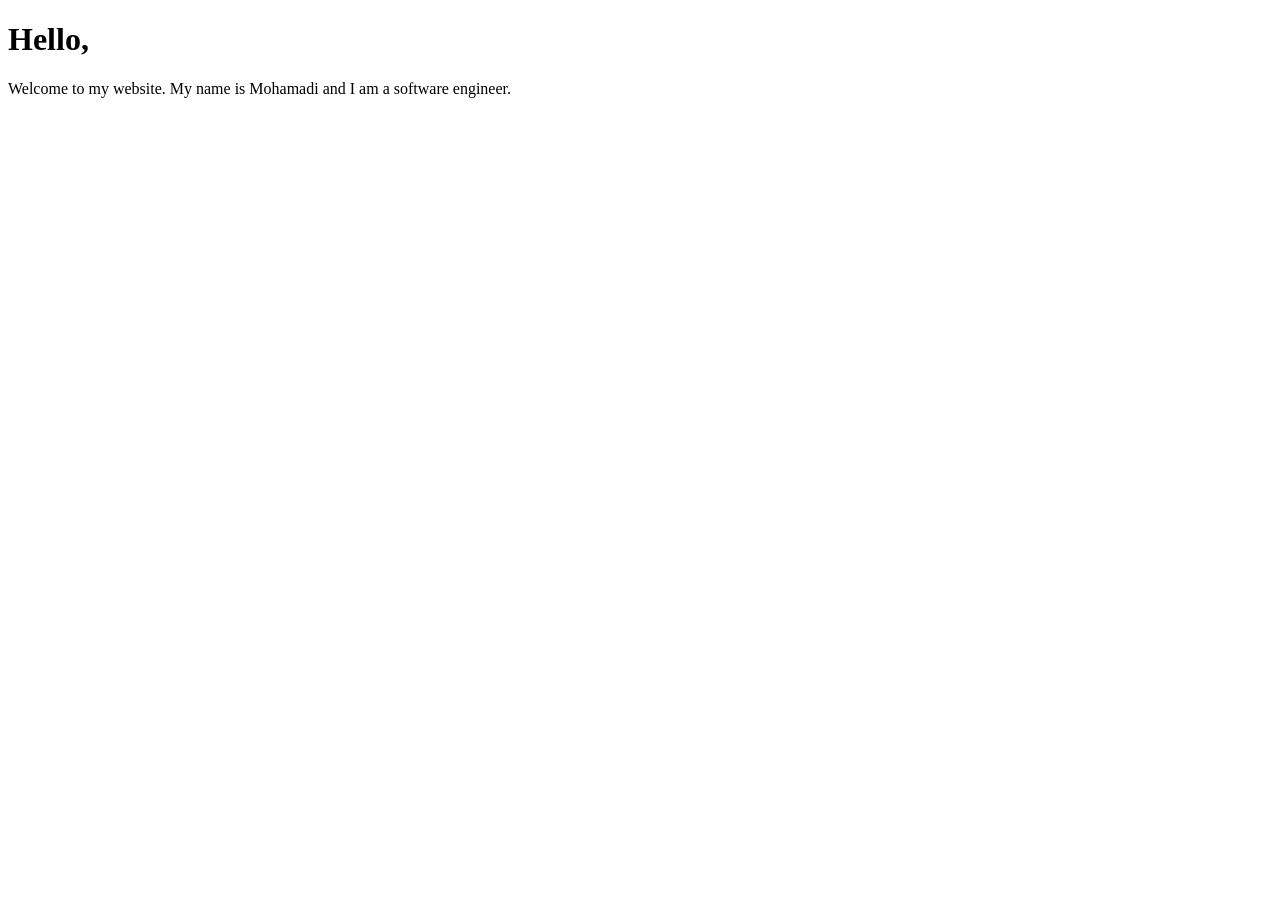
==== index.html @ 072c55f5 "initiation" ====
<!DOCTYPE html>
<head>
    <title>my website</title>
</head>
<body>
    <div>
        <h1>Hello,</h1>
        <p>Welcome to my website. My name is Mohamadi and I am a software engineer.</p>
    </div>
</body>
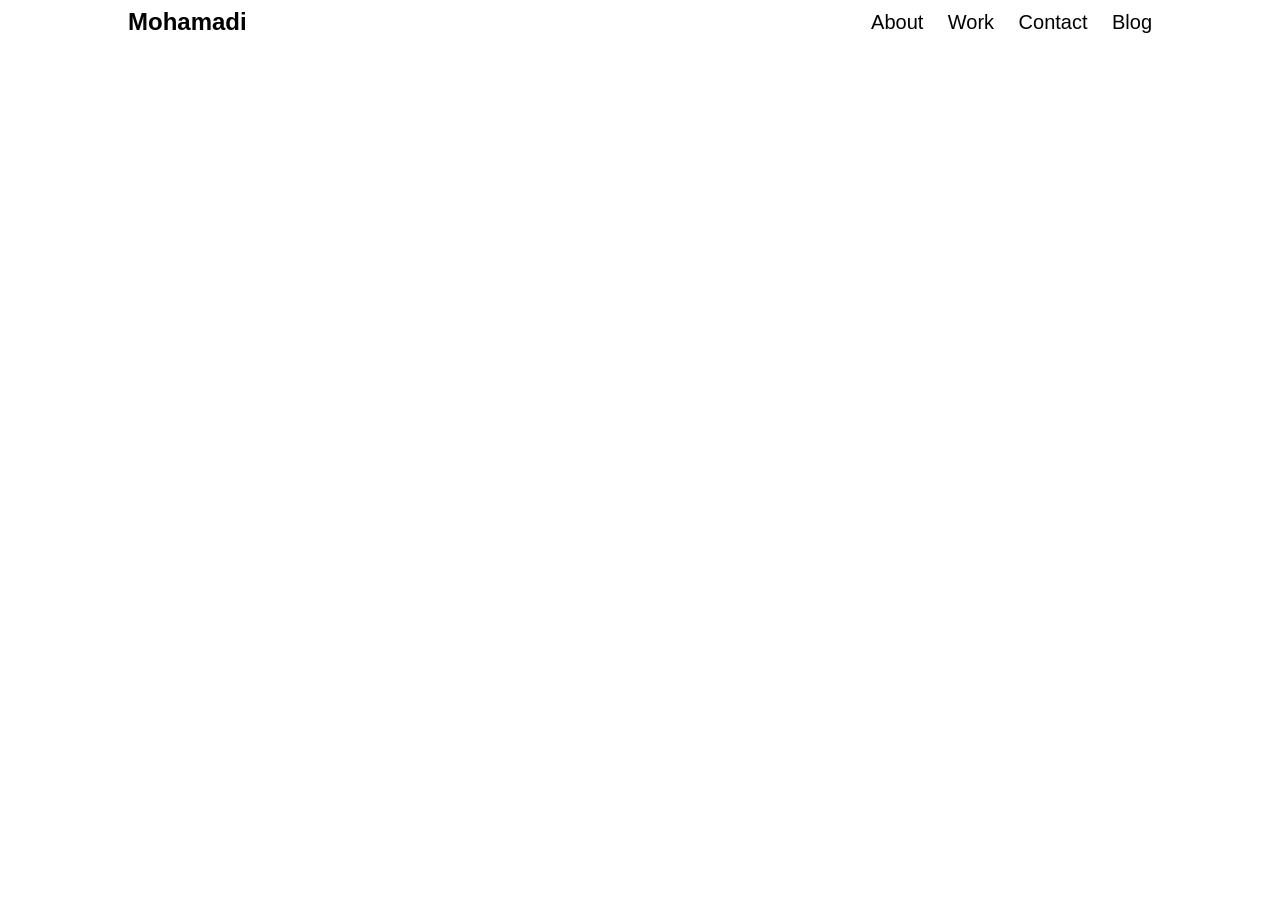
==== commit 154e0d5e: "header section" ====
--- a/index.html
+++ b/index.html
@@ -1,10 +1,38 @@
 <!DOCTYPE html>
+
 <head>
-    <title>my website</title>
+    <title>Mohamadi Naena - Personal Website</title>
+    <style>
+        body {
+            font-family: Arial, sans-serif;
+        }
+
+        .header {
+            display: flex;
+            justify-content: space-between;
+            align-items: center;
+            padding-left: 120px;
+            padding-right: 120px;
+        }
+        .header-name {
+            font-weight: bold;
+            font-size: 24px;
+        }
+        .header a {
+            font-size: 20px;
+            font-weight: 500;
+            margin-left: 20px;
+        }
+    </style>
 </head>
 <body>
-    <div>
-        <h1>Hello,</h1>
-        <p>Welcome to my website. My name is Mohamadi and I am a software engineer.</p>
+    <div class="header">
+        <div class="header-name">Mohamadi</div>
+        <div>
+            <a>About</a>
+            <a>Work</a>
+            <a>Contact</a>
+            <a>Blog</a> 
+        </div>
     </div>
 </body>
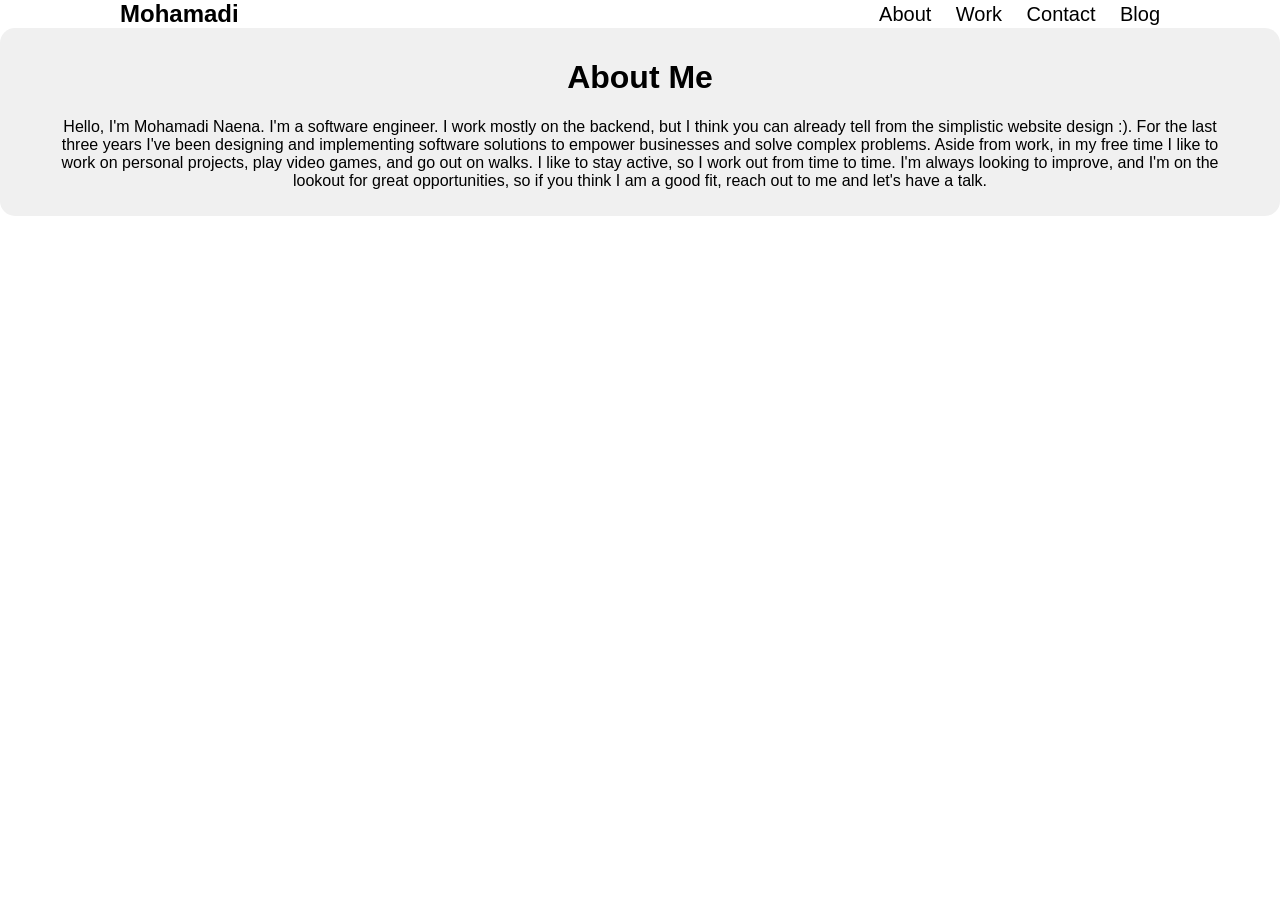
==== commit 507760b3: "about section" ====
--- a/index.html
+++ b/index.html
@@ -1,29 +1,8 @@
 <!DOCTYPE html>
 
 <head>
+    <link rel="stylesheet" href="styles.css"/>
     <title>Mohamadi Naena - Personal Website</title>
-    <style>
-        body {
-            font-family: Arial, sans-serif;
-        }
-
-        .header {
-            display: flex;
-            justify-content: space-between;
-            align-items: center;
-            padding-left: 120px;
-            padding-right: 120px;
-        }
-        .header-name {
-            font-weight: bold;
-            font-size: 24px;
-        }
-        .header a {
-            font-size: 20px;
-            font-weight: 500;
-            margin-left: 20px;
-        }
-    </style>
 </head>
 <body>
     <div class="header">
@@ -35,4 +14,15 @@
             <a>Blog</a> 
         </div>
     </div>
+    <div class="about">
+        <h1>About Me</h2>
+        <p>Hello, I'm Mohamadi Naena. I'm a software engineer. I work mostly on the backend, but I think
+            you can already tell from the simplistic website design :). For the last three years I've 
+            been designing and implementing software solutions to empower businesses and solve complex 
+            problems. Aside from work, in my free time I like to work on personal projects, play video 
+            games, and go out on walks. I like to stay active, so I work out from time to time. 
+            I'm always looking to improve, and I'm on the lookout for great opportunities, so if you 
+            think I am a good fit, reach out to me and let's have a talk.
+        </p>
+    </div>
 </body>
--- a/styles.css
+++ b/styles.css
@@ -0,0 +1,39 @@
+body {
+    font-family: Arial, sans-serif;
+    margin: 0;
+}
+
+.header {
+    display: flex;
+    justify-content: space-between;
+    align-items: center;
+    padding-left: 120px;
+    padding-right: 120px;
+}
+
+.header-name {
+    font-weight: bold;
+    font-size: 24px;
+}
+
+.header a {
+    font-size: 20px;
+    font-weight: 500;
+    margin-left: 20px;
+}
+
+.about {
+    background-color: #f0f0f0;
+    justify-content: center;
+    align-items: center;
+    text-align: center;
+    padding-top: 10px;
+    padding-bottom: 10px;
+    border-radius: 15px;
+}
+
+.about p {
+    margin-left: 50px;
+    margin-right: 50px;
+    font-weight: 500;
+}
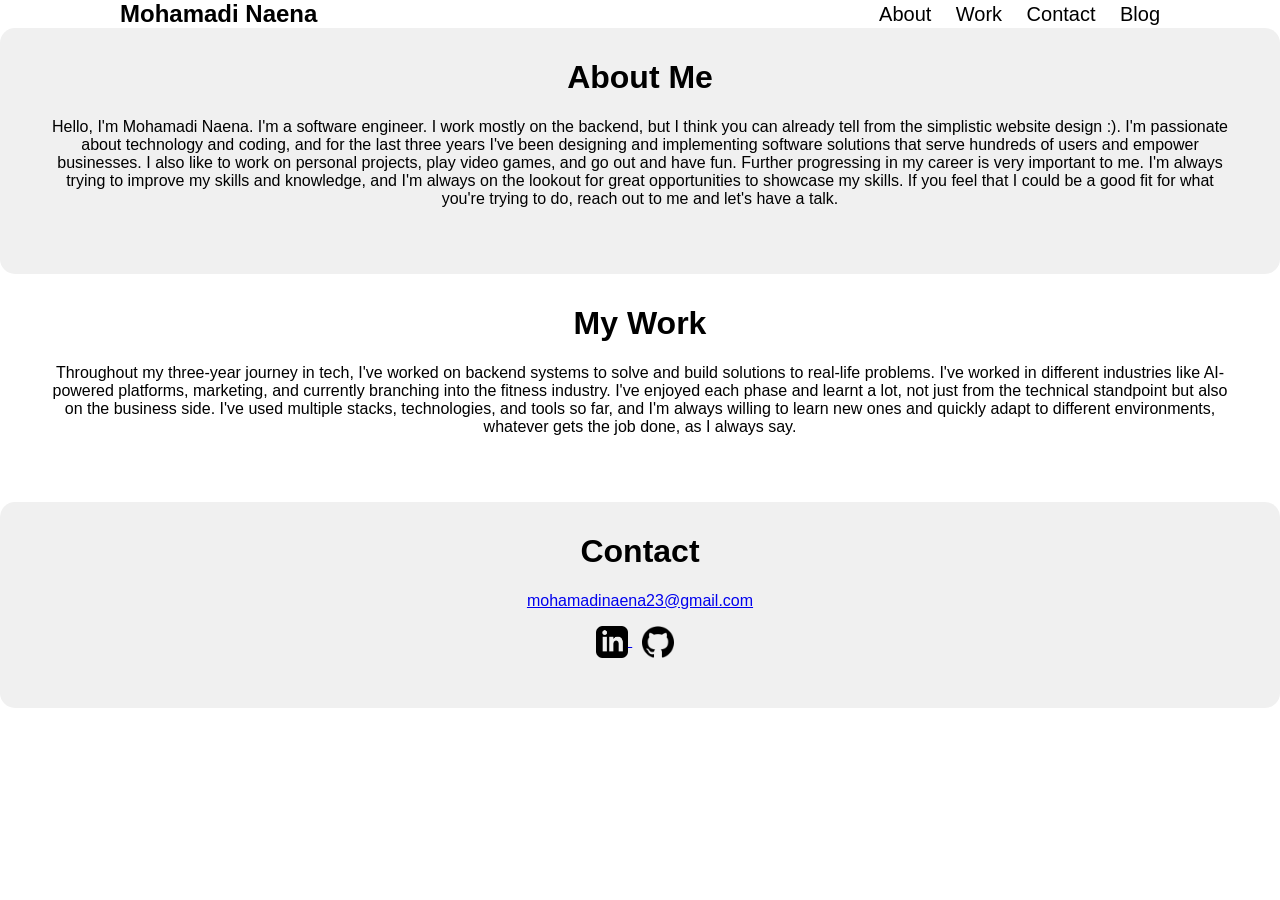
==== commit 52bd8d57: "added work, contact sections" ====
--- a/index.html
+++ b/index.html
@@ -6,23 +6,49 @@
 </head>
 <body>
     <div class="header">
-        <div class="header-name">Mohamadi</div>
-        <div>
-            <a>About</a>
-            <a>Work</a>
-            <a>Contact</a>
-            <a>Blog</a> 
+        <div class="header-name">
+            <a href="index.html">Mohamadi Naena</a>
+        </div>
+        <div class="header-sections">
+            <a href="index.html#about">About</a>
+            <a href="index.html#work">Work</a>
+            <a href="index.html#contact">Contact</a>
+            <a href="blog.html">Blog</a> 
         </div>
     </div>
-    <div class="about">
+    <div id="about" class="about">
         <h1>About Me</h2>
         <p>Hello, I'm Mohamadi Naena. I'm a software engineer. I work mostly on the backend, but I think
-            you can already tell from the simplistic website design :). For the last three years I've 
-            been designing and implementing software solutions to empower businesses and solve complex 
-            problems. Aside from work, in my free time I like to work on personal projects, play video 
-            games, and go out on walks. I like to stay active, so I work out from time to time. 
-            I'm always looking to improve, and I'm on the lookout for great opportunities, so if you 
-            think I am a good fit, reach out to me and let's have a talk.
+            you can already tell from the simplistic website design :). I'm passionate about technology 
+            and coding, and for the last three years I've been designing and implementing software 
+            solutions that serve hundreds of users and empower businesses. I also like to work on 
+            personal projects, play video games, and go out and have fun. Further progressing in my 
+            career is very important to me. I'm always trying to improve my skills and knowledge, and 
+            I'm always on the lookout for great opportunities to showcase my skills. If you feel that I 
+            could be a good fit for what you're trying to do, reach out to me and let's have a talk.
         </p>
     </div>
+    <div id="work" class="work">
+        <h1>My Work</h1>
+        <p>Throughout my three-year journey in tech, I've worked on backend systems to solve and build 
+            solutions to real-life problems. I've worked in different industries like AI-powered 
+            platforms, marketing, and currently branching into the fitness industry. I've enjoyed each 
+            phase and learnt a lot, not just from the technical standpoint but also on the business side.
+            I've used multiple stacks, technologies, and tools so far, and I'm always willing to learn 
+            new ones and quickly adapt to different environments, whatever gets the job done, 
+            as I always say.
+        </p>
+    </div>
+    <div id="contact" class="contact">
+    <h1>Contact</h1>
+    <p><a href="mailto:mohamadinaena23@gmail.com">mohamadinaena23@gmail.com</a></p>
+    <div class="social-links">
+        <a href="https://www.linkedin.com/in/mohamadi-naena/" target="_blank">
+            <img src="images/linkedin.png" alt="LinkedIn" class="icon">
+        </a>
+        <a href="https://github.com/Mohamadi98" target="_blank">
+            <img src="images/github.png" alt="GitHub" class="icon">
+        </a>
+    </div>
+</div>
 </body>
--- a/styles.css
+++ b/styles.css
@@ -15,11 +15,19 @@
     font-weight: bold;
     font-size: 24px;
 }
-
-.header a {
+.header-name a {
+    text-decoration: none;
+    color: black;
+}
+.header-sections a {
     font-size: 20px;
     font-weight: 500;
     margin-left: 20px;
+    text-decoration: none;
+    color: black;
+}
+.header-sections a:hover {
+    color: #f0f0f0;
 }
 
 .about {
@@ -28,7 +36,7 @@
     align-items: center;
     text-align: center;
     padding-top: 10px;
-    padding-bottom: 10px;
+    padding-bottom: 50px;
     border-radius: 15px;
 }
 
@@ -36,4 +44,43 @@
     margin-left: 50px;
     margin-right: 50px;
     font-weight: 500;
+}
+.work {
+    justify-content: center;
+    align-items: center;
+    text-align: center;
+    padding-top: 10px;
+    padding-bottom: 50px;
+    border-radius: 15px;
+}
+.work p {
+    margin-left: 50px;
+    margin-right: 50px;
+    font-weight: 500;
+}
+.social-links {
+    margin-top: 10px;
+    
+}
+.contact {
+    background-color: #f0f0f0;
+    justify-content: center;
+    align-items: center;
+    text-align: center;
+    padding-top: 10px;
+    padding-bottom: 50px;
+    border-radius: 15px;
+}
+.social-links a {
+    margin-right: 10px;
+}
+.icon {
+    width: 32px;
+    height: 32px;
+    vertical-align: middle;
+    transition: transform 0.2s;
+}
+
+.icon:hover {
+    transform: scale(1.1);
 }
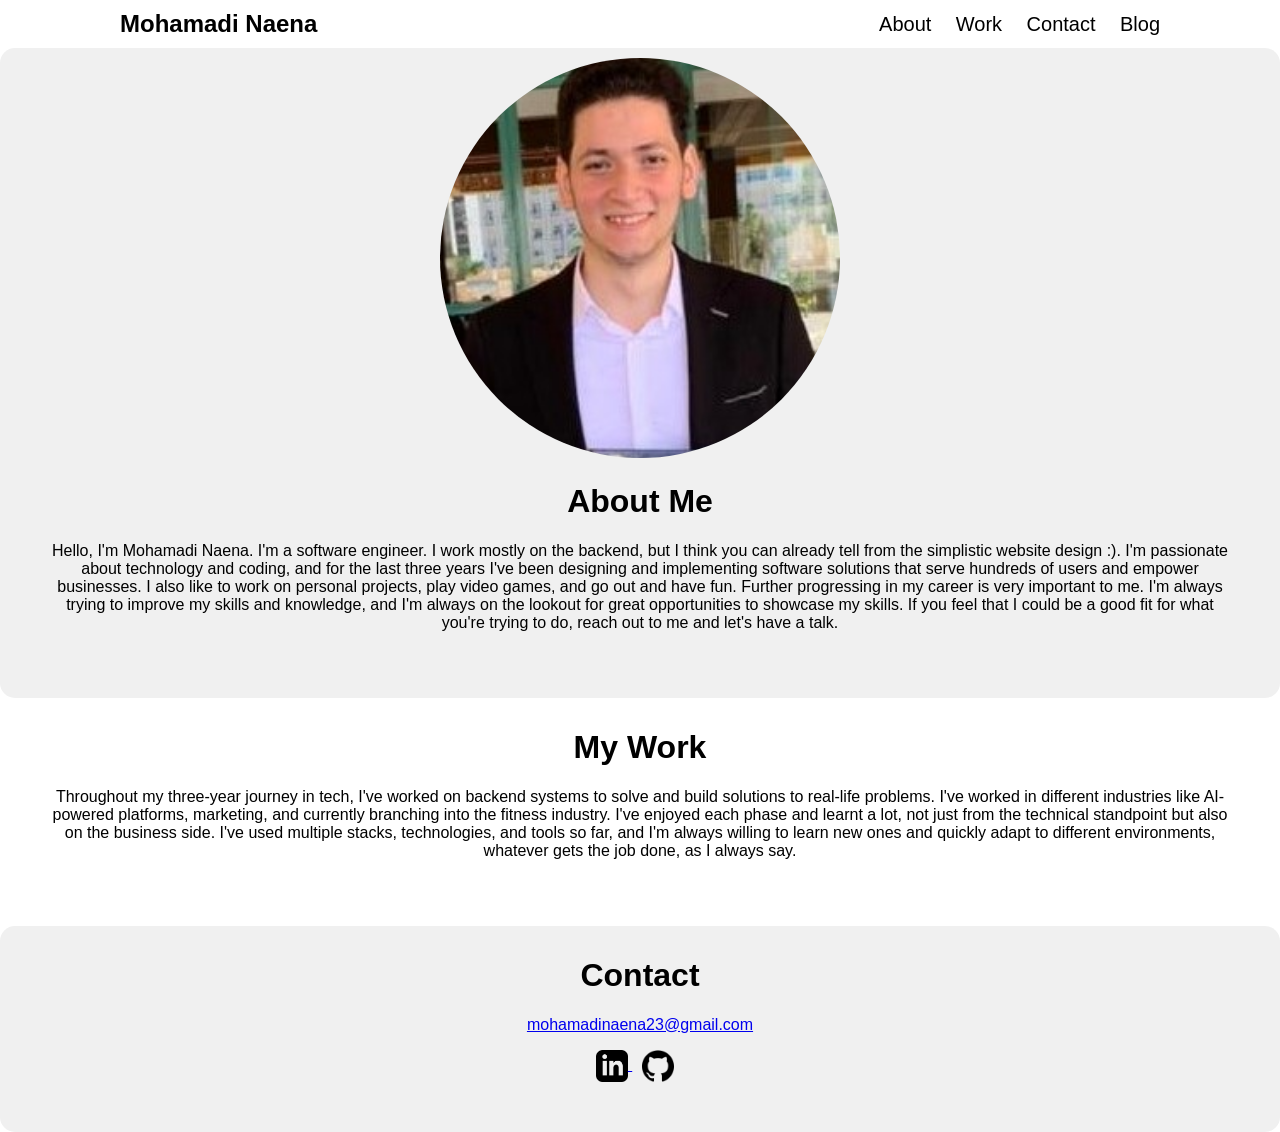
==== commit 11543996: "added about image" ====
--- a/index.html
+++ b/index.html
@@ -17,6 +17,7 @@
         </div>
     </div>
     <div id="about" class="about">
+        <img src="images/mohamadi.jfif" alt="Mohamadi">
         <h1>About Me</h2>
         <p>Hello, I'm Mohamadi Naena. I'm a software engineer. I work mostly on the backend, but I think
             you can already tell from the simplistic website design :). I'm passionate about technology 
--- a/styles.css
+++ b/styles.css
@@ -9,6 +9,8 @@
     align-items: center;
     padding-left: 120px;
     padding-right: 120px;
+    padding-top: 10px;
+    padding-bottom: 10px;
 }
 
 .header-name {
@@ -38,6 +40,13 @@
     padding-top: 10px;
     padding-bottom: 50px;
     border-radius: 15px;
+}
+
+.about img {
+    border-radius: 50%;
+    width: 400px;
+    height: 400px;
+    object-fit: cover;
 }
 
 .about p {
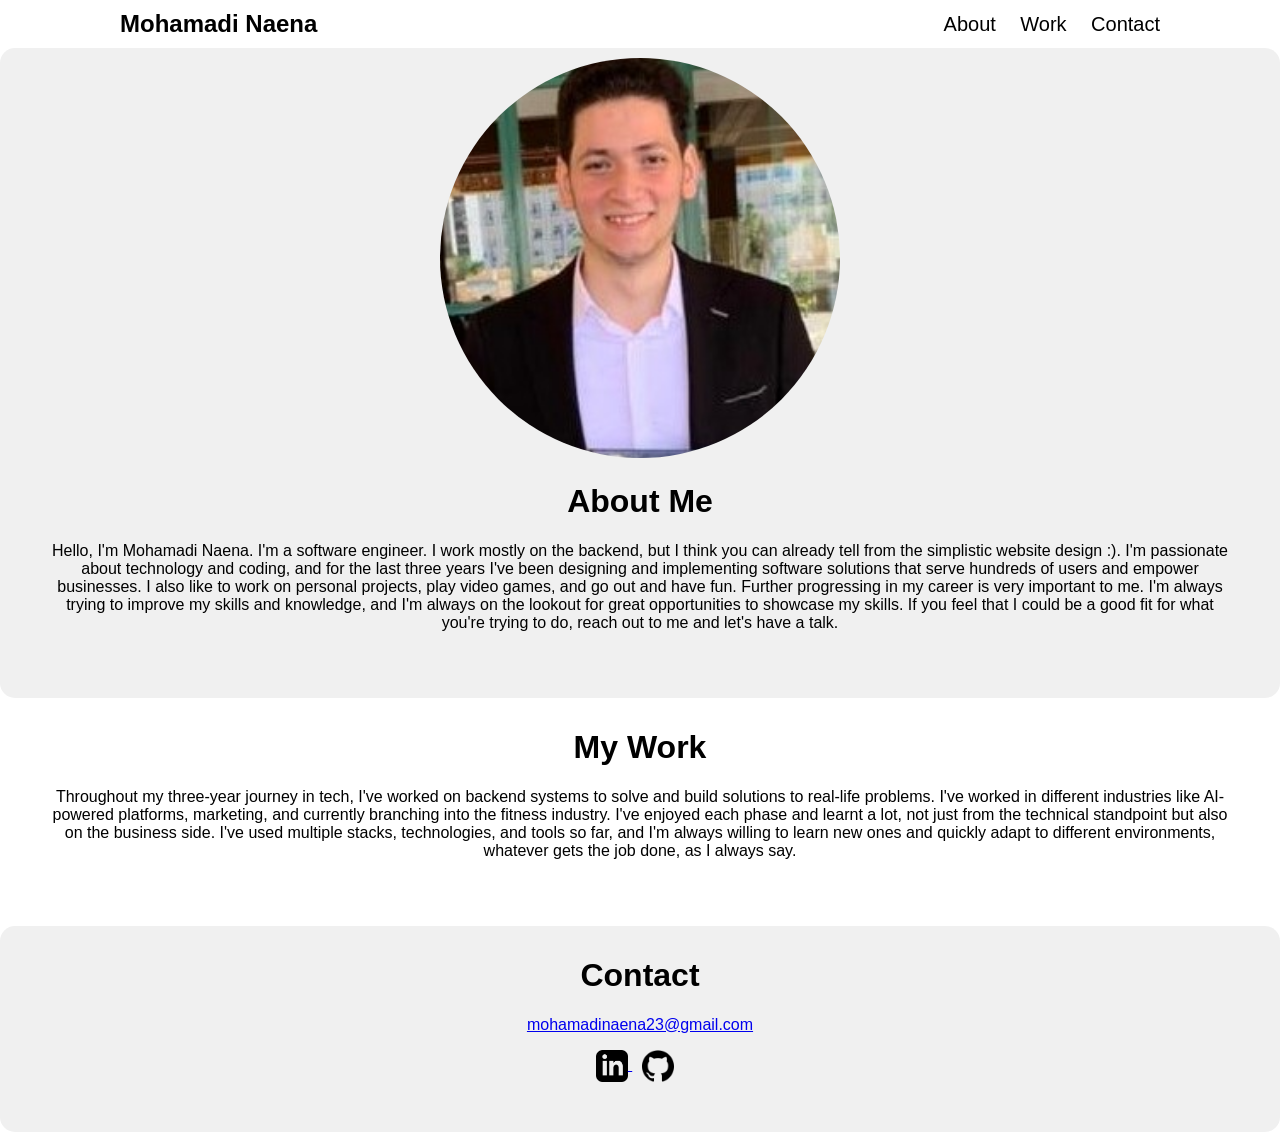
==== commit 60b5e90f: "removing blog page" ====
--- a/index.html
+++ b/index.html
@@ -13,7 +13,6 @@
             <a href="index.html#about">About</a>
             <a href="index.html#work">Work</a>
             <a href="index.html#contact">Contact</a>
-            <a href="blog.html">Blog</a> 
         </div>
     </div>
     <div id="about" class="about">
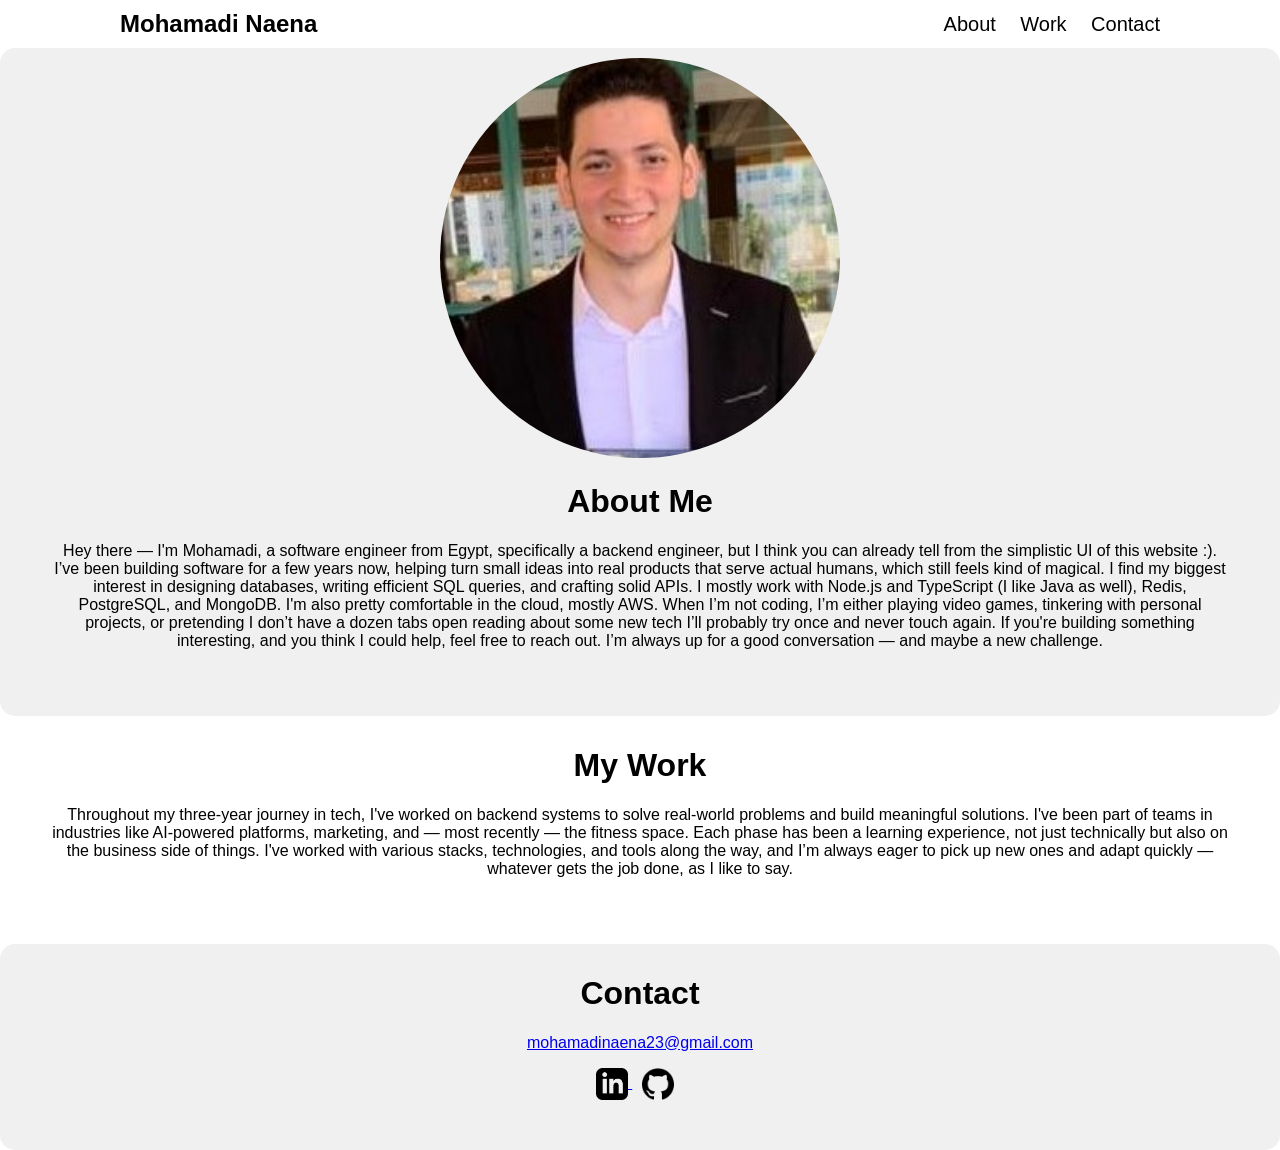
==== commit 5f519562: "rewording the about and work sections" ====
--- a/index.html
+++ b/index.html
@@ -18,25 +18,27 @@
     <div id="about" class="about">
         <img src="images/mohamadi.jfif" alt="Mohamadi">
         <h1>About Me</h2>
-        <p>Hello, I'm Mohamadi Naena. I'm a software engineer. I work mostly on the backend, but I think
-            you can already tell from the simplistic website design :). I'm passionate about technology 
-            and coding, and for the last three years I've been designing and implementing software 
-            solutions that serve hundreds of users and empower businesses. I also like to work on 
-            personal projects, play video games, and go out and have fun. Further progressing in my 
-            career is very important to me. I'm always trying to improve my skills and knowledge, and 
-            I'm always on the lookout for great opportunities to showcase my skills. If you feel that I 
-            could be a good fit for what you're trying to do, reach out to me and let's have a talk.
+        <p>Hey there — I'm Mohamadi, a software engineer from Egypt, specifically a backend engineer, 
+            but I think you can already tell from the simplistic UI of this website :). I’ve been 
+            building software for a few years now, helping turn small ideas into real products that 
+            serve actual humans, which still feels kind of magical. I find my biggest interest in 
+            designing databases, writing efficient SQL queries, and crafting solid APIs. I mostly work
+            with Node.js and TypeScript (I like Java as well), Redis, PostgreSQL, and MongoDB. I'm also
+            pretty comfortable in the cloud, mostly AWS. When I’m not coding, I’m either playing video
+            games, tinkering with personal projects, or pretending I don’t have a dozen tabs open reading
+            about some new tech I’ll probably try once and never touch again. If you're building 
+            something interesting, and you think I could help, feel free to reach out. I’m always up 
+            for a good conversation — and maybe a new challenge.
         </p>
     </div>
     <div id="work" class="work">
         <h1>My Work</h1>
-        <p>Throughout my three-year journey in tech, I've worked on backend systems to solve and build 
-            solutions to real-life problems. I've worked in different industries like AI-powered 
-            platforms, marketing, and currently branching into the fitness industry. I've enjoyed each 
-            phase and learnt a lot, not just from the technical standpoint but also on the business side.
-            I've used multiple stacks, technologies, and tools so far, and I'm always willing to learn 
-            new ones and quickly adapt to different environments, whatever gets the job done, 
-            as I always say.
+        <p>Throughout my three-year journey in tech, I've worked on backend systems to solve real-world 
+            problems and build meaningful solutions. I've been part of teams in industries like 
+            AI-powered platforms, marketing, and — most recently — the fitness space. Each phase has 
+            been a learning experience, not just technically but also on the business side of things. 
+            I've worked with various stacks, technologies, and tools along the way, and I’m always eager 
+            to pick up new ones and adapt quickly — whatever gets the job done, as I like to say.
         </p>
     </div>
     <div id="contact" class="contact">
